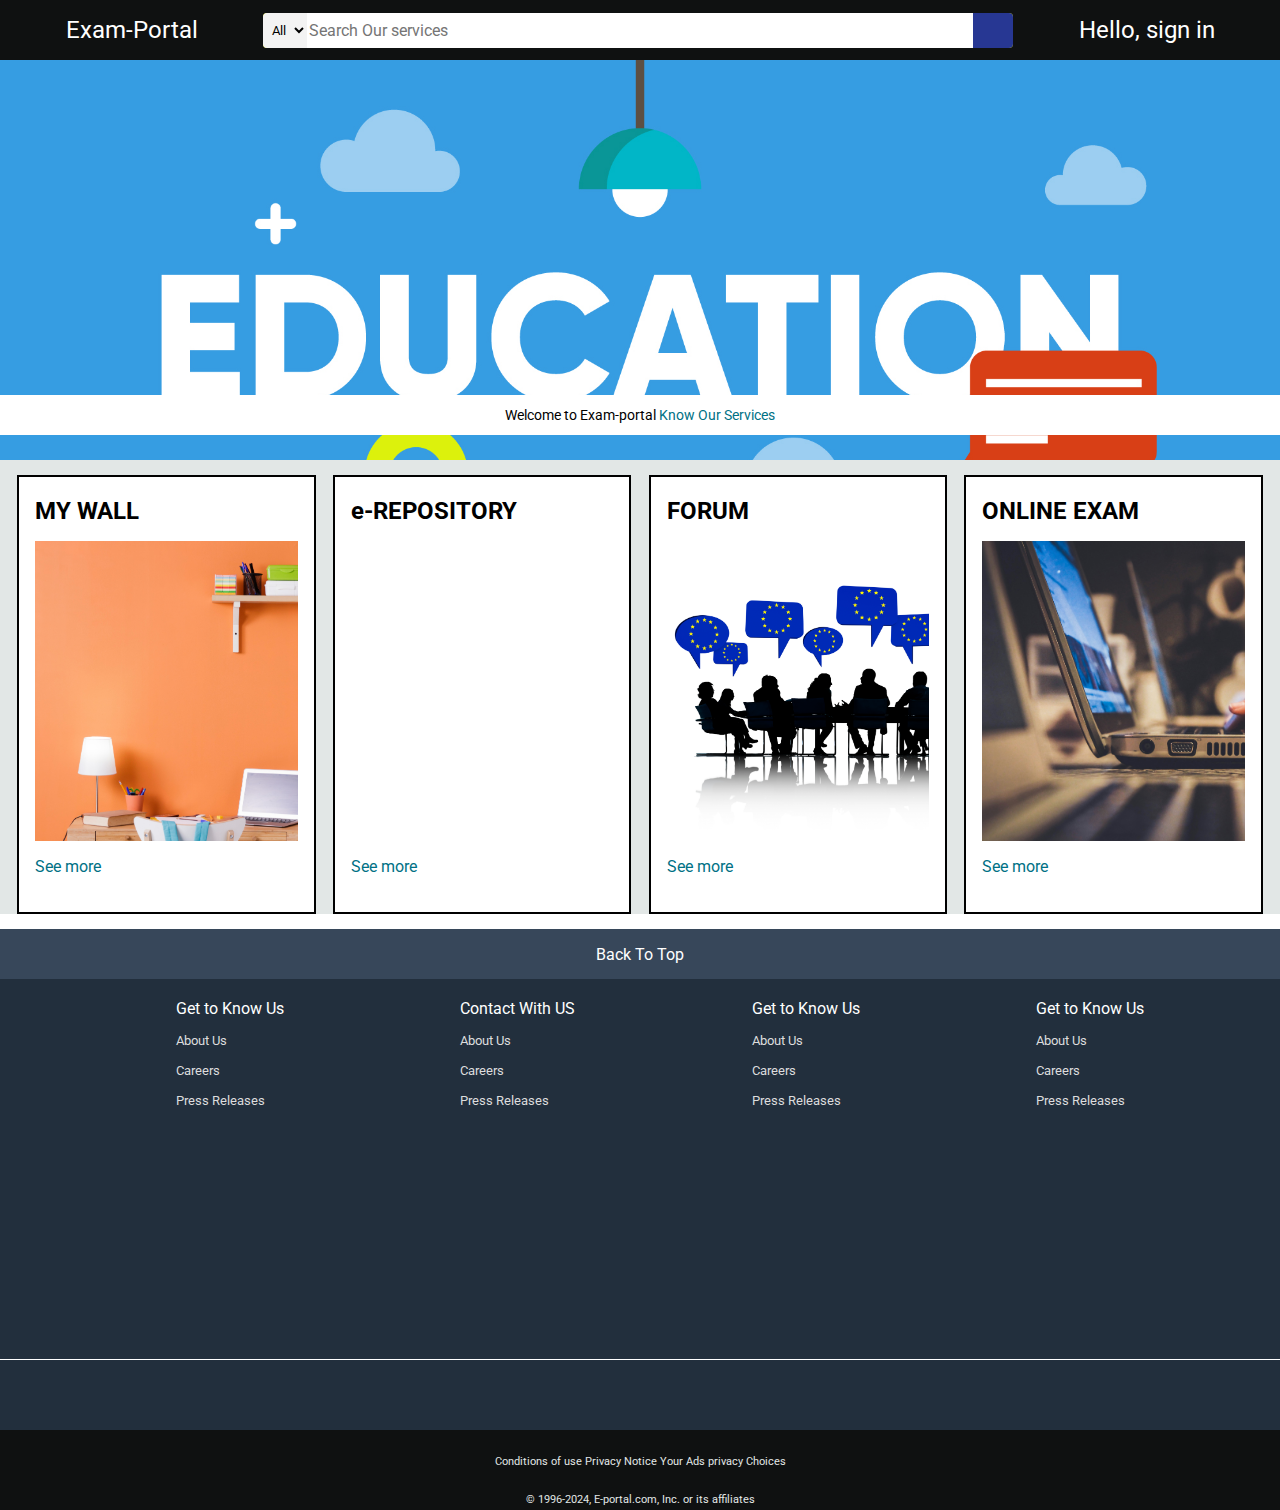
==== index.html @ 497655ff "Project On Exam portal" ====
<!DOCTYPE html>
<html lang="en">
<head>
    <meta charset="UTF-8">
    <meta name="viewport" content="width=device-width, initial-scale=1.0">
    <title>E-EXAM PORTAL</title>
    <link rel="stylesheet" href="https://cdnjs.cloudflare.com/ajax/libs/font-awesome/6.4.0/css/all.min.css" integrity="sha512-iecdLmaskl7CVkqkXNQ/ZH/XLlvWZOJyj7Yy7tcenmpD1ypASozpmT/E0iPtmFIB46ZmdtAc9eNBvH0H/ZpiBw==" crossorigin="anonymous" referrerpolicy="no-referrer" />
    <link rel="stylesheet" href="style.css">
</head>
<body>
    <header>
        <div class="navbar">
            <div class="nav-logo border">
                  <p style="font-size: x-large;">Exam-Portal</p>
            </div>


            <div class="nav-search">
                <select class="search-select">
                    <option value="">All</option>
                </select>
                <input placeholder="Search Our services" class="search-input">
                <div class="search-icon">
                    <i class="fa-solid fa-magnifying-glass"></i>
                </div>
            </div>
            <div class="nav-signin border">
                <p ><span style="font-size: x-large;">Hello, sign in</span></p>

            </div>
        </div>


        
    </header>
    <div class="hero-section">
        <div class="hero-msg">
            <p>Welcome to Exam-portal<a href="#"> Know Our Services</a></p>
        </div>
    </div>



    <div class="shop-section">
        <div class="box1 box">
          <div class="box-content">
            <h2>MY WALL</h2>
            <div class="box-image" style="background-image: url('mywall.jpg');"></div>
            <p>See more</p>
          </div>
        </div>
        <div class="box2 box">
            <div class="box-content">
                <h2>e-REPOSITORY</h2>
                <div class="box-image" style="background-image: url('repository.jpg');"></div>
                <p>See more</p>
              </div>
        </div>
        <div class="box">
            <div class="box-content">
                <h2>FORUM</h2>
                <div class="box-image" style="background-image: url('e-forum.jpg');"></div>
                <p>See more</p>
              </div>
        </div>
        <div class="box">
            <div class="box-content">
                <h2>ONLINE EXAM</h2>
                <div class="box-image" style="background-image: url('onlineExam.jpg');">
                </div>
                <p>See more</p>
              </div>
        </div>
    </div>


    <footer>
        <div class="foot-panel1">
            Back To Top
        </div>

        <div class="foot-panel2">
            <ul>
               <P>Get to Know Us</P> 
                <a href="">About Us</a>
                <a href="">Careers</a>
                <a href="">Press Releases</a>
              
            </ul>
            <ul>
                <P>Contact With US</P> 
                 <a href="">About Us</a>
                 <a href="">Careers</a>
                 <a href="">Press Releases</a>
               
             </ul>
             <ul>
                <P>Get to Know Us</P> 
                 <a href="">About Us</a>
                 <a href="">Careers</a>
                 <a href="">Press Releases</a>
                
             </ul>
             <ul>
                <P>Get to Know Us</P> 
                 <a href="">About Us</a>
                 <a href="">Careers</a>
                 <a href="">Press Releases</a>
                
             </ul>
        </div>

        <div class="foot-panel3">
            <div class="logo"></div>
        </div>

        <div class="foot-panel4">
            <div class="pages">
                <a href="#">Conditions of use</a>
                <a href="#">Privacy Notice</a>
                <a href="#">Your Ads privacy Choices</a>
            </div>
            <div class="copyright">
                © 1996-2024, E-portal.com, Inc. or its affiliates
            </div>
        </div>
    </footer>
</body>
</html>
---- style.css ----
@import url('https://fonts.googleapis.com/css2?family=Edu+AU+VIC+WA+NT+Pre:wght@400..700&family=League+Spartan:wght@100..900&family=Roboto:ital,wght@0,100;0,300;0,400;0,500;0,700;0,900;1,100;1,300;1,400;1,500;1,700;1,900&display=swap');

*{
  margin: 0;
  font-family:  "Roboto", serif;
  border:border-box;
}
.navbar{
  height: 60px;
  background-color: #0F1111;
  color:white;
  display:flex;
  align-items: center;
  justify-content: space-evenly;
}
/* .nav-logo{
  height: 50px;
  width:100px;
}
.logo{

  width: 100%;
  height:55px;
} */
.border{
  border:2px solid transparent;
}
.border:hover{
  border:1.5px solid white;
}
/* Box2 */
.add-first{
  color:#cccccc;
  font-size:0.85rem;
  margin-left: 15px;
}
.add-second{
  font-size:1rem;
  margin-left: 3px;
}
.add-icon{
  display: flex;
  align-items: center;
}
/* BOX3 */
.nav-search{
  display:flex;
  justify-content: space-evenly;
  background-color: yellow;
  width:750px;
  height:35px;
  border-radius: 4px;
}

.search-select{
  background-color: #f3f3f3;
  width:50px;
  text-align: center;
  border-top-left-radius: 4px;
  border-bottom-left-radius: 4px;
  border:none;
}
.search-input{
  width:100%;
  font-size:1rem;
  border:none;
}
.search-icon{
  width:45px;
  display: flex;
  justify-content: center;
  align-items: center;
  font-size: 1.2rem;
  background-color: rgba(26, 42, 156, 0.943);
  border-top-right-radius: 4px;
  border-bottom-right-radius: 4px;
  color:#0f1111;
}
.nav-search:hover{
  border: 2px solid orange;
}
/* BOX4 */
span{
  font-size:0.7rem;
}
.nav-second{
  font-size: 0.9rem;
  font-weight: 700;
}
.nav-cart i{
  font-size: 30px;
}
.nav-cart{
  font-size:0.9rem;
  font-weight: 700;
}
/* Pannel */
.pannel{
  height:40px;
  background-color: #222f3d;
  display: flex;
  color:white;
  align-items: center;
  justify-content: space-evenly;
}
.pannel-opts p{
  display: inline;
  margin-left: 15px;
}
.pannel-opts{
  width: 70%;
  font-size:0.9rem;
 
}

.pannel-deals{
  font-size: 0.9rem;
  font-weight: 700;
}
/* Hero section */
.hero-section{
  background-image: url("image.jpg");
  height:400px;
  background-size: cover;
  display: flex;
  justify-content: center;
  align-items: flex-end;
}
.hero-msg{
  background-color: white;
  height:40px;
  color:black;
  display: flex;
  align-items: center;
  justify-content: center;
  font-size: 0.9rem;
  width: 100%;
  margin-bottom: 25px;
}
.hero-msg a{
  color:#007185;
  text-decoration: none;
}

/* Shop-section */
.shop-section{
  display: flex;
  justify-content: space-evenly;
  background-color: #e2e7e6;
  flex-wrap: wrap;
  
}
.box{
  border: 2px solid black;
  width: 23%;
  height:400px;
  background-color: white;
  padding:20px 0px 15px;
  margin-top: 15px;;
  transition-duration: .75s;
  transition-timing-function: ease-in;
  
}
.box-content p{
  color:#007185;
}
.box:hover{
  /* height:450px; */
  width: 27%;
  /* size: 20px; */
  transform: scale(1.10,1.10) ;
  background-color: #222f3d;
  color: white;
  border-radius: 5%;
}

.box-image{
  height:300px;
  background-size: cover;
  margin-top: 1rem;
  margin-bottom: 1rem;
}
.box-content{
  margin-left: 1rem;
  margin-right: 1rem;
}




footer{
  margin-top: 15px;
}
.foot-panel1{
  background-color: #37475a;
  color:white;
  height:50px;
  display: flex;
  justify-content: center;
  align-items: center;
}

.foot-panel2{
  background-color: #222f3d;
  color: white;
  height:380px;
  display: flex;
  justify-content: space-evenly;
}
ul{
  margin-top: 20px;
}
ul a{
  display:block;
  color:#dddddd;
  text-decoration: none;
  font-size: 0.8rem;
  margin-top: 15px;
}


.foot-panel3{
  background-color: #222f3d;
  color: white;
  border-top:0.5px solid white;
  height:70px;
  display: flex;
  justify-content: center;
  align-items: center;
}
.logo{
  background-image: url("amazon_logo.png");
  background-size: cover;
  width: 100px;
  height:50px;
}
.foot-panel4 {
  background-color: #0f1111;
  color: #e2e7e6;
  height: 80px;
}
.pages a{
  text-decoration: none;
  color: #e2e7e6; 
}
.pages{
  font-size: 0.7rem;
  text-align: center;
  padding: 25px;
}
.copyright{
  font-size: .7rem;
  /* padding-top: 2px; */
  text-align: center;
}
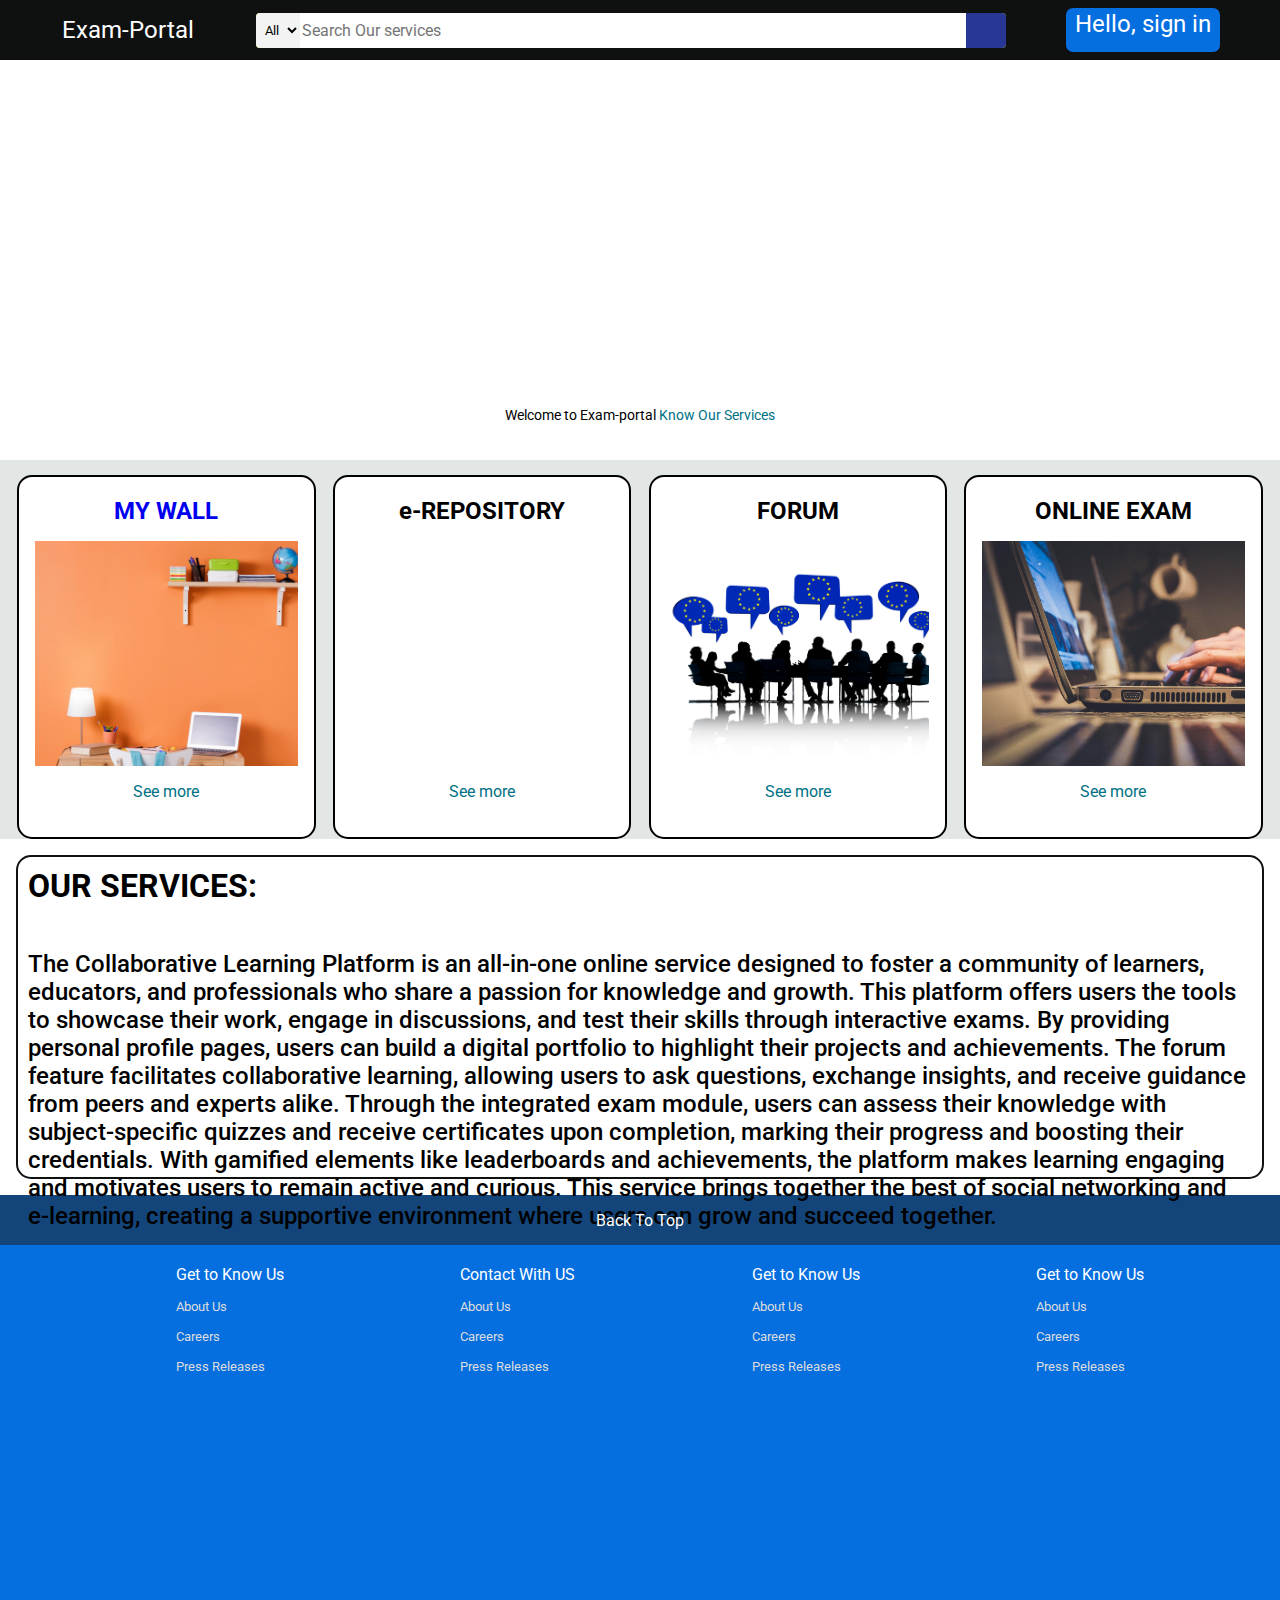
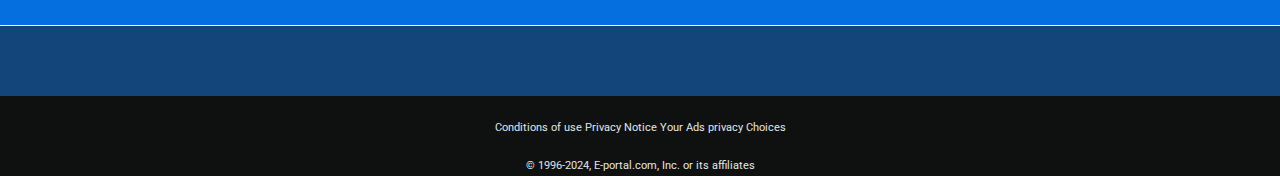
==== commit bbaba5f2: "Frontend" ====
--- a/index.html
+++ b/index.html
@@ -35,7 +35,7 @@
     </header>
     <div class="hero-section">
         <div class="hero-msg">
-            <p>Welcome to Exam-portal<a href="#"> Know Our Services</a></p>
+            <p>Welcome to Exam-portal<a href="#service"> Know Our Services</a></p>
         </div>
     </div>
 
@@ -44,8 +44,8 @@
     <div class="shop-section">
         <div class="box1 box">
           <div class="box-content">
-            <h2>MY WALL</h2>
-            <div class="box-image" style="background-image: url('mywall.jpg');"></div>
+            <h2 ><a href="mywall.html" style="text-decoration: none;">MY WALL</a></h2>
+            <div class="box-image"  style="background-image: url('mywall.jpg');"></div>
             <p>See more</p>
           </div>
         </div>
@@ -56,11 +56,11 @@
                 <p>See more</p>
               </div>
         </div>
-        <div class="box">
+        <div class="box" href="forum.html">
             <div class="box-content">
                 <h2>FORUM</h2>
                 <div class="box-image" style="background-image: url('e-forum.jpg');"></div>
-                <p>See more</p>
+                <p href="forum.html">See more</p>
               </div>
         </div>
         <div class="box">
@@ -73,6 +73,14 @@
         </div>
     </div>
 
+    <div class="services" id="service">
+        <h2>OUR SERVICES:</h2>
+        <div class="msg">
+            <p>
+                The Collaborative Learning Platform is an all-in-one online service designed to foster a community of learners, educators, and professionals who share a passion for knowledge and growth. This platform offers users the tools to showcase their work, engage in discussions, and test their skills through interactive exams. By providing personal profile pages, users can build a digital portfolio to highlight their projects and achievements. The forum feature facilitates collaborative learning, allowing users to ask questions, exchange insights, and receive guidance from peers and experts alike. Through the integrated exam module, users can assess their knowledge with subject-specific quizzes and receive certificates upon completion, marking their progress and boosting their credentials. With gamified elements like leaderboards and achievements, the platform makes learning engaging and motivates users to remain active and curious. This service brings together the best of social networking and e-learning, creating a supportive environment where users can grow and succeed together.
+            </p>
+        </div>
+    </div>
 
     <footer>
         <div class="foot-panel1">
--- a/style.css
+++ b/style.css
@@ -14,6 +14,13 @@
   align-items: center;
   justify-content: space-evenly;
 }
+.nav-signin{
+  background-color: #056fe0;
+  border-radius:7px ;
+  height:40px ;
+  width:150px ;
+  text-align: center;
+}
 /* .nav-logo{
   height: 50px;
   width:100px;
@@ -120,7 +127,7 @@
 }
 /* Hero section */
 .hero-section{
-  background-image: url("image.jpg");
+  background-image: url("image2.jpg");
   height:400px;
   background-size: cover;
   display: flex;
@@ -154,12 +161,14 @@
 .box{
   border: 2px solid black;
   width: 23%;
-  height:400px;
+  height:325px;
   background-color: white;
   padding:20px 0px 15px;
   margin-top: 15px;;
   transition-duration: .75s;
   transition-timing-function: ease-in;
+  border-radius: 15px;
+  text-align: center;
   
 }
 .box-content p{
@@ -169,14 +178,14 @@
   /* height:450px; */
   width: 27%;
   /* size: 20px; */
-  transform: scale(1.10,1.10) ;
-  background-color: #222f3d;
+  transform: scale(1,1) ;
+  background-color: #056fe0;
   color: white;
-  border-radius: 5%;
+  /* border-radius: 5%; */
 }
 
 .box-image{
-  height:300px;
+  height:225px;
   background-size: cover;
   margin-top: 1rem;
   margin-bottom: 1rem;
@@ -186,14 +195,28 @@
   margin-right: 1rem;
 }
 
-
-
+.services{
+  border: #0F1111 solid 2px;
+  padding: 10px;
+  margin: 1rem;
+  border-radius: 15px;
+  height: 300px;
+}
+.services h2{
+  font-size: xx-large;
+  margin-bottom: 45px;
+}
+.services .msg p{
+  font-weight: 500;
+  font-size: x-large;
+
+}
 
 footer{
   margin-top: 15px;
 }
 .foot-panel1{
-  background-color: #37475a;
+  background-color: #13457b;
   color:white;
   height:50px;
   display: flex;
@@ -202,7 +225,7 @@
 }
 
 .foot-panel2{
-  background-color: #222f3d;
+  background-color:#056fe0;
   color: white;
   height:380px;
   display: flex;
@@ -221,7 +244,7 @@
 
 
 .foot-panel3{
-  background-color: #222f3d;
+  background-color: #13457b;
   color: white;
   border-top:0.5px solid white;
   height:70px;
